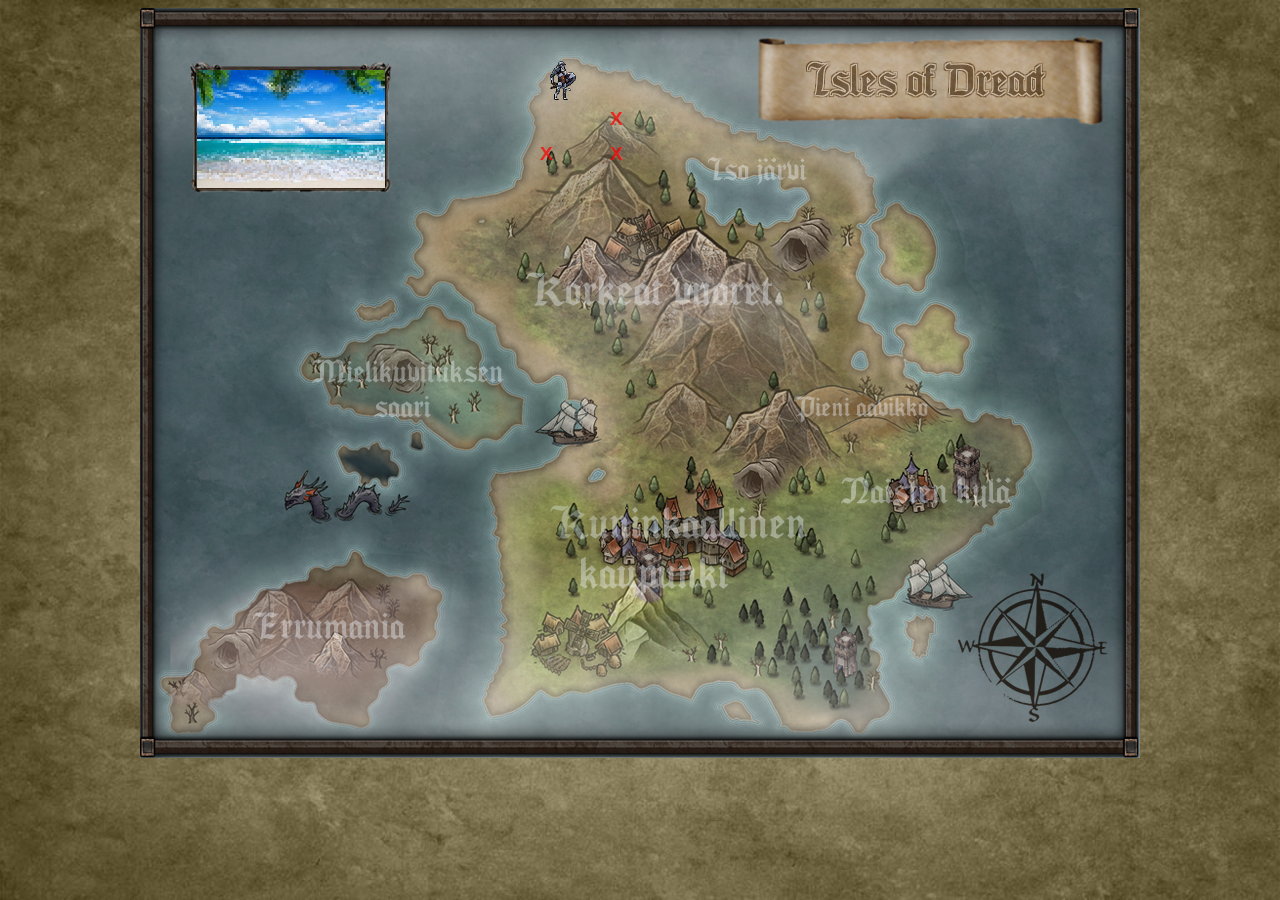
==== rpg/game/map.html @ ad8605e1 "11 9 info fact enemies objectumok" ====
<!DOCTYPE html>
<html lang="en">
<head>
    <meta charset="UTF-8">
    <meta http-equiv="X-UA-Compatible" content="IE=edge">
    <meta name="viewport" content="width=device-width, initial-scale=1.0">
    <title>Document</title>
    
    
    <link rel="stylesheet" href="points.css">
    <link rel="stylesheet" href="map.css">

    <link rel="icon" href="logo.png">
</head>
<body>
    <div id="battlefield">
        <img id="bg" src="">
        <button onclick="BattleStart()" id="fightButton">FIGHT</button>
        <h2 id="Cname"></h2>
        <h2 id="CHP"></h2>
        <img id="protog" src="knight/Knight_1/Protect.png">
        <img id="enemy" src="">
        <h2 id="enemyHP"></h2>

        <button id="skill1" onclick="skill1()" ></button>
        <button id="skill2" onclick="skill2()" ></button>
        <button id="skill3" onclick="skill3()" ></button>
        
        <div><img id="skill3CD" src="skill3CD.png"></div>
        <h2 id="energy"></h2>
        <div id="dialougeBox"><h2 id="story"></h2></div>
        <img id="fight" src="fight.png">
    </div>

    
    
    <div id="container" style="width: 1000px;">
        <div class="choice" id="dialougeBox2"></div>
        <h2 id="story2"></h2>
        <div id="tileText"> Magic Forest by the mountain</div>
        <img id="splash" src="backgrounds/1.png">
        <div class="choice" id="yes" onclick="FightTrigger(true)">>>YES<<</div>
        <div class="choice" id="no" onclick="FightTrigger(false)">>>NO<<</div>
        <img id="map" src="map.png" width="1000px">
        
        <div class="point" id="a0" onclick="MainE(0)" onmouseover="tileText(0)" onmouseleave="NotileText()"></div>
        <div class="point" id="a1" onclick="MainE(1)" onmouseover="tileText(1)" onmouseleave="NotileText()"></div>
        <div class="point" id="a2" onclick="MainE(2)" onmouseover="tileText(2)" onmouseleave="NotileText()"></div>
        <div class="point" id="a3" onclick="MainE(3)" onmouseover="tileText(3)" onmouseleave="NotileText()"></div>
        <div class="point" id="a4" onclick="MainE(4)" onmouseover="tileText(4)" onmouseleave="NotileText()"></div>
        <div class="point" id="a5" onclick="MainE(5)" onmouseover="tileText(5)" onmouseleave="NotileText()"></div> 
        <div class="point" id="a6" onclick="MainE(6)" onmouseover="tileText(6)" onmouseleave="NotileText()"></div> 
        <div class="point" id="a7" onclick="MainE(7)" onmouseover="tileText(7)" onmouseleave="NotileText()"></div> 
        <div class="point" id="a8" onclick="MainE(8)" onmouseover="tileText(8)" onmouseleave="NotileText()"></div> 
        <div class="point" id="a9" onclick="MainE(9)" onmouseover="tileText(9)" onmouseleave="NotileText()"></div> 
        <div class="point" id="a10" onclick="MainE(10)" onmouseover="tileText(10)" onmouseleave="NotileText()"></div> 
        <div class="point" id="a11" onclick="MainE(11)" onmouseover="tileText(11)" onmouseleave="NotileText()"></div> 
        <div class="point" id="a12" onclick="MainE(12)" onmouseover="tileText(12)" onmouseleave="NotileText()"></div> 
        <div class="point" id="a13" onclick="MainE(13)" onmouseover="tileText(13)" onmouseleave="NotileText()"></div> 
        <div class="point" id="a14" onclick="MainE(14)" onmouseover="tileText(14)" onmouseleave="NotileText()"></div> 
        <div class="point" id="a15" onclick="MainE(15)" onmouseover="tileText(15)" onmouseleave="NotileText()"></div> 
        <div class="point" id="a16" onclick="MainE(16)" onmouseover="tileText(16)" onmouseleave="NotileText()"></div> 
        <div class="point" id="a17" onclick="MainE(17)" onmouseover="tileText(17)" onmouseleave="NotileText()"></div> 
        <div class="point" id="a18" onclick="MainE(18)" onmouseover="tileText(18)" onmouseleave="NotileText()"></div> 
        <div class="point" id="a19" onclick="MainE(19)" onmouseover="tileText(19)" onmouseleave="NotileText()"div> 
        <div class="point" id="a20" onclick="MainE(20)" onmouseover="tileText(20)" onmouseleave="NotileText()"div> 
        <div class="point" id="a21" onclick="MainE(21)" onmouseover="tileText(21)" onmouseleave="NotileText()"div> 
        <div class="point" id="a22" onclick="MainE(22)" onmouseover="tileText(22)" onmouseleave="NotileText()"div> 
        <div class="point" id="a23" onclick="MainE(23)" onmouseover="tileText(23)" onmouseleave="NotileText()"div> 
        <div class="point" id="a24" onclick="MainE(24)" onmouseover="tileText(24)" onmouseleave="NotileText()"div> 
        <div class="point" id="a25" onclick="MainE(25)" onmouseover="tileText(25)" onmouseleave="NotileText()"div> 
        <div class="point" id="a26" onclick="MainE(26)" onmouseover="tileText(26)" onmouseleave="NotileText()"div> 
        <div class="point" id="a27" onclick="MainE(27)" onmouseover="tileText(27)" onmouseleave="NotileText()"div> 
        <div class="point" id="a28" onclick="MainE(28)" onmouseover="tileText(28)" onmouseleave="NotileText()"div> 
        <div class="point" id="a29" onclick="MainE(29)" onmouseover="tileText(29)" onmouseleave="NotileText()"div> 
        <div class="point" id="a30" onclick="MainE(30)" onmouseover="tileText(30)" onmouseleave="NotileText()"div> 
        <div class="point" id="a32" onclick="MainE(32)" onmouseover="tileText(31)" onmouseleave="NotileText()"div> 
        <div class="point" id="a31" onclick="MainE(31)" onmouseover="tileText(32)" onmouseleave="NotileText()"div> 
        <div class="point" id="a33" onclick="MainE(33)" onmouseover="tileText(33)" onmouseleave="NotileText()"div> 
        <div class="point" id="a34" onclick="MainE(34)" onmouseover="tileText(34)" onmouseleave="NotileText()"div> 
        <div class="point" id="a35" onclick="MainE(35)" onmouseover="tileText(35)" onmouseleave="NotileText()"div> 
        <div class="point" id="a36" onclick="MainE(36)" onmouseover="tileText(36)" onmouseleave="NotileText()"div> 
        <div class="point" id="a37" onclick="MainE(37)" onmouseover="tileText(37)" onmouseleave="NotileText()"div> 
        <div class="point" id="a38" onclick="MainE(38)" onmouseover="tileText(38)" onmouseleave="NotileText()"div> 
        <div class="point" id="a39" onclick="MainE(39)" onmouseover="tileText(39)" onmouseleave="NotileText()"div>
        <div class="point" id="a40" onclick="MainE(40)" onmouseover="tileText(40)" onmouseleave="NotileText()"div>
        <div class="point" id="a41" onclick="MainE(41)" onmouseover="tileText(41)" onmouseleave="NotileText()"div>
        <div class="point" id="a42" onclick="MainE(42)" onmouseover="tileText(42)" onmouseleave="NotileText()"div>
        <div class="point" id="a43" onclick="MainE(43)" onmouseover="tileText(43)" onmouseleave="NotileText()"div>
        <div class="point" id="a44" onclick="MainE(44)" onmouseover="tileText(44)" onmouseleave="NotileText()"div>
        <div class="point" id="a45" onclick="MainE(45)" onmouseover="tileText(45)" onmouseleave="NotileText()"div>
        <div class="point" id="a46" onclick="MainE(46)" onmouseover="tileText(46)" onmouseleave="NotileText()"div>
        <div class="point" id="a47" onclick="MainE(47)" onmouseover="tileText(47)" onmouseleave="NotileText()"div>
        <div class="point" id="a48" onclick="MainE(48)" onmouseover="tileText(48)" onmouseleave="NotileText()"div>
        <div class="point" id="a49" onclick="MainE(49)" onmouseover="tileText(49)" onmouseleave="NotileText()"div>
        <div class="point" id="a50" onclick="MainE(50)" onmouseover="tileText(50)" onmouseleave="NotileText()"div>
        <div class="point" id="a51" onclick="MainE(51)" onmouseover="tileText(51)" onmouseleave="NotileText()"div>
        <div class="point" id="a52" onclick="MainE(52)" onmouseover="tileText(52)" onmouseleave="NotileText()"div>
        <div class="point" id="a53" onclick="MainE(53)" onmouseover="tileText(53)" onmouseleave="NotileText()"div>
        <div class="point" id="a54" onclick="MainE(54)" onmouseover="tileText(54)" onmouseleave="NotileText()"div>
        <div class="point" id="a55" onclick="MainE(55)" onmouseover="tileText(55)" onmouseleave="NotileText()"div>
        <div class="point" id="a56" onclick="MainE(56)" onmouseover="tileText(56)" onmouseleave="NotileText()"div>
        <div class="point" id="a57" onclick="MainE(57)" onmouseover="tileText(57)" onmouseleave="NotileText()"div>
        <div class="point" id="a58" onclick="MainE(58)" onmouseover="tileText(58)" onmouseleave="NotileText()"div>
    </div>

    <script src="map.js"></script>

</body>
</html>
---- rpg/game/points.css ----
#container {
    position: relative;
    display: inline-block;
    margin: auto;
}

.point {
    width: 1vw;
    height: 1vw;
    position: absolute;
    color: rgba(255, 0, 0, 0.724);
    font-family: Arial, Helvetica, sans-serif;
    align-content: center;
}
#a0 {left: 410px;top: 80px;}
#a1 {left: 470px;top: 100px;}
#a2 {left: 533px;top: 100px;}
#a3 {left: 400px;top: 135px;}
#a4 {left: 470px;top: 135px;}
#a5 {left: 533px;top: 135px;}
#a6 {left: 600px;top: 135px;}
#a7 {left: 310px;top: 180px;}
#a8 {left: 465px;top: 180px;}
#a9 {left: 550px;top: 180px;}
#a10 {left: 683px;top: 180px;}
#a11 {left: 380px;top: 243px;}
#a12 {left: 495px;top: 243px;}
#a13 {left: 645px;top: 243px;}
#a14 {left: 655px;top: 243px;}
#a15 {left: 760px;top: 243px;}
#a16 {left: 430px;top: 285px;}
#a17 {left: 590px;top: 260px;}
#a18 {left: 290px;top: 300px;}
#a19 {left: 700px;top: 320px;}
#a20 {left: 180px;top: 350px;}
#a21 {left: 260px;top: 370px;}
#a22 {left: 270px;top: 370px;}
#a23 {left: 465px;top: 350px;}
#a24 {left: 785px;top: 320px;}
#a25 {left: 750px;top: 360px;}
#a26 {left: 340px;top: 410px;}
#a27 {left: 560px;top: 320px;}
#a28 {left: 465px;top: 410px;}
#a29 {left: 585px;top: 410px;}
#a30 {left: 635px;top: 380px;}
#a31 {left: 680px;top: 410px;}
#a32 {left: 760px;top: 410px;}
#a33 {left: 860px;top: 425px;}
#a34 {left: 270px;top: 425px;}
#a35 {left: 220px;top: 450px;}
#a36 {left: 440px;top: 455px;}
#a37 {left: 600px;top: 480px;}
#a38 {left: 610px;top: 480px;}
#a39 {left: 740px;top: 490px;}
#a40 {left: 810px;top: 480px;}
#a41 {left: 360px;top: 470px;}
#a42 {left: 420px;top: 507px;}
#a43 {left: 500px;top: 500px;}
#a44 {left: 660px;top: 530px;}
#a45 {left: 800px;top: 530px;}
#a46 {left: 520px;top: 570px;}
#a47 {left: 760px;top: 570px;}
#a48 {left: 420px;top: 620px;}
#a49 {left: 700px;top: 600px;}
#a50 {left: 480px;top: 650px;}
#a51 {left: 620px;top: 650px;}
#a52 {left: 690px;top: 660px;}
#a53 {left: 780px;top: 620px;}
#a54 {left: 350px;top: 690px;}
#a55 {left: 590px;top: 695px;}
#a56 {left: 670px;top: 690px;}
#a57 {left: 620px;top: 580px;}
#a58 {left: 170px;top: 580px;}
---- rpg/game/map.css ----
@font-face {
    font-family: "pixelfont";
    src: url("webfontkit-20221109-043219/vt323-regular-webfont.woff2");
  }

body {
    font-size: larger;
    cursor: default;
    background: url("texture.png");
    background-size: 100%;
}

#bg {
    margin-top: 10vh;
    width: 70vw;
    height: 70vh;
    border: 3px solid black;
}

.MapSprite {
    height: 3vw;
    bottom: 0.1vw;
    margin: 0px;
    padding: 0px;
    position: absolute;
}

#splash {
    position: absolute;
    width: 188px;
    height: 118px;
    top: 62px;
    left: 57px;
}

#tileText {
    height: 1vw;
    width: 20vw;
    padding: 2px;
    background-color: antiquewhite;
    border: 3px solid black;
    font-family: 'pixelfont';
    text-align: center;
    position: absolute;
}

#dialougeBox2 {
    left: 80px;
    right: 5vw;
    top: 600px;
    height: 50px;
    width: 600px;
}
#story2 {
    font-family: 'pixelfont'; 
    position: absolute;
    white-space: pre-wrap;
    text-align: left;

    top: 590px;
    left: 100px;
}

#yes {
    left: 80px;
    width: 70px;
    height: 30px;
    top: 670px;
}
#yes:hover {
    transform: scale(1.1);
}

@keyframes blinking {
    0% {
        content: '>>YES<<';
    }
    50% {
        content: '>YES<';
    }
    100% {
        content: 'YES';
    }
}
#no {
    left: 170px;
    width: 70px;
    height: 30px;
    top: 670px; 
}
#no:hover {
    transform: scale(1.1);
}

.choice {
    position: absolute;
    text-align: center;
    background-color: rgba(240, 248, 255, 0.733);
    border: 3px solid black;
    font-family: 'pixelfont'; 
}

#protog {
    height: 40vh;
    position: absolute;
    bottom: 5vw;
}

#battlefield {
    position: relative;
    display: inline-block;
    margin: auto;
}

@keyframes transB {
    0% {
        height: 600px;
        filter: saturate(0);
        filter:brightness(0%);
        width: 0px;
        opacity: 0;
    }
    100% {
        height: 600px;
        filter: saturate(1);
        filter:brightness(100%);
        opacity: 1;
        width: 1000px;
    }
}

#enemy {
    height: 25vh;
    position: absolute;
    bottom: 6vh;
    left: 40vw;
}

#fight {
    position: absolute;
    top: 200px;
    left: 300px;
    width: 40vw;
}

@keyframes fightAnim {
    0% {
        margin-right: 300px;
        opacity: 0;
    }
    40% {
        margin-right: 100px;
        opacity: 0.6;
    }
    50% {
        opacity: 1;
    }
    60% {
        margin-right: 120px;
        opacity: 1;
    }
    100% {
        margin-right: 0px;
        opacity: 0;
    }
}

#enemyHP {
    position: absolute;
    top: 200px;
    left: 600px;
    font-family: 'pixelfont';
}

#skill1 {
    height: 7vh;
    width: 7vh;
    position: absolute;
    left: 2vw;
    bottom: 30vh;
    background: url("skill1false.png") no-repeat;
    background-size: 7vh 7vh;
    border: none;
}
#skill2 {
    height: 7vh;
    width: 7vh;
    position: absolute;
    left: 8vw;
    bottom: 30vh;
    background: url("skill2false.png") no-repeat;
    background-size: 7vh 7vh;
    border: none;
}

#skill3 {
    height: 11vh;
    width: 11vh;
    position: absolute;
    left: 4vw;
    bottom: 17vh;
    background: url("skill3false.png") no-repeat;
    background-size: 11vh 11vh;
    border: none;
}
#skill3CD {
    width: 11vh;
    position: absolute;
    left: 4vw;
    bottom: 17vh;
}

#energy {
    top: 250px;
    left: 100px;
    position: absolute;
    font-family: 'pixelfont';
}

#Cname {
    top: 200px;
    left: 100px;
    position: absolute;
    font-family: 'pixelfont';
}
#CHP {
    top: 250px;
    left: 100px;
    position: absolute;
    font-family: 'pixelfont';
}

#fightButton {
    top: 200px;
    left: 100px;
    position: absolute;
}

#dialougeBox {
    position: absolute;
    left: 5vw;
    right: 5vw;
    bottom: 5vh;
    height: 7vh;
    width: 60vw;
    text-align: center;
    background-color: rgba(240, 248, 255, 0.733);
    border: 3px solid black;
    font-family: 'pixelfont';
}
#story {
    text-align: left;
    white-space: pre-wrap;
}

@keyframes dialBox {
    0% {
        opacity: 1;
    }
    69% {
        opacity: 1;
    }
    70% {
        opacity: 0;
    }
    75% {
        opacity: 0;
    }
    80% {
        opacity: 1;
    }
    90% {
        opacity: 0;
    }
    100% {
        opacity: 1;
    }
}

@keyframes fadeIn {
    0% {
        opacity: 0;
    }
    100% {
        opacity: 1;
    }
}

@keyframes Run {
    0% {
        left: 0vw;
        content: url("knight/Knight_1/Protect.png");
    }
    12% {
        left: 1vw;
        content: url("knight/Knight_1/Run1.png");
    }
    25% {
        left: 2vw;
        content: url("knight/Knight_1/Run2.png");
    }
    37% {
        left: 3vw;
        content: url("knight/Knight_1/Run3.png");
    }
    50% {
        left: 4vw;
        content: url("knight/Knight_1/Run4.png");
    }
    62% {
        left: 5vw;
        content: url("knight/Knight_1/Run5.png");
    }
    75% {
        left: 6vw;
        content: url("knight/Knight_1/Run6.png");
    }
    87% {
        left: 7vw;
        content: url("knight/Knight_1/Run7.png");
    }
    100% {
        left: 8vw;
        content: url("knight/Knight_1/Protect.png");
    }
}

@keyframes Attack {
    0% {
        left: 8vw;
        content: url("knight/Knight_1/Attack1.png");
    }
    12% {
        left: 9vw;
        content: url("knight/Knight_1/Attack2.png");
    }
    25% {
        left: 10vw;
        content: url("knight/Knight_1/Attack3.png");
    }
    37% {
        left: 11vw;
        content: url("knight/Knight_1/Attack4.png");
    }
    50% {
        left: 16vw;
        content: url("knight/Knight_1/Attack5.png");
    }
    62% {
        left: 10vw;
        content: url("knight/Knight_1/Attack3.png");
    }
    75% {
        left: 9vw;
        content: url("knight/Knight_1/Attack2.png");
    }
    87% {
        left: 8vw;
        content: url("knight/Knight_1/Attack1.png");
    }
    100% {
        left: 8vw;
        content: url("knight/Knight_1/Protect.png");
    }
}

@keyframes EnemyAttack {
    20% {
        left: 40vw;
    }
    40% {
        left: 38vw;
    }
    60% {
        left: 36vw;
    }
    80% {
        left: 38vw;
    }
    100% {
        left: 40vw;
    }
}

@keyframes Defend {
    20% {
        left: 8vw;
        content: url("knight/Knight_1/Def1.png");
    }
    40% {
        left: 6vw;
        content: url("knight/Knight_1/Def2.png");
    }
    60% {
        left: 4vw;
        content: url("knight/Knight_1/Def2.png");
    }
    80% {
        left: 6vw;
        content: url("knight/Knight_1/Def1.png");
    }
    100% {
        left: 8vw;
        content: url("knight/Knight_1/Protect.png");
    }
}

@keyframes Attack2 {
    20% {
        left: 8vw;
        content: url("knight/Knight_1/Attack21.png");
    }
    40% {
        left: 12vw;
        content: url("knight/Knight_1/Attack22.png");
    }
    60% {
        left: 20vw;
        content: url("knight/Knight_1/Attack23.png");
    }
    80% {
        left: 12vw;
        content: url("knight/Knight_1/Attack24.png");
    }
    100% {
        left: 8vw;
        content: url("knight/Knight_1/Protect.png");
    }
}
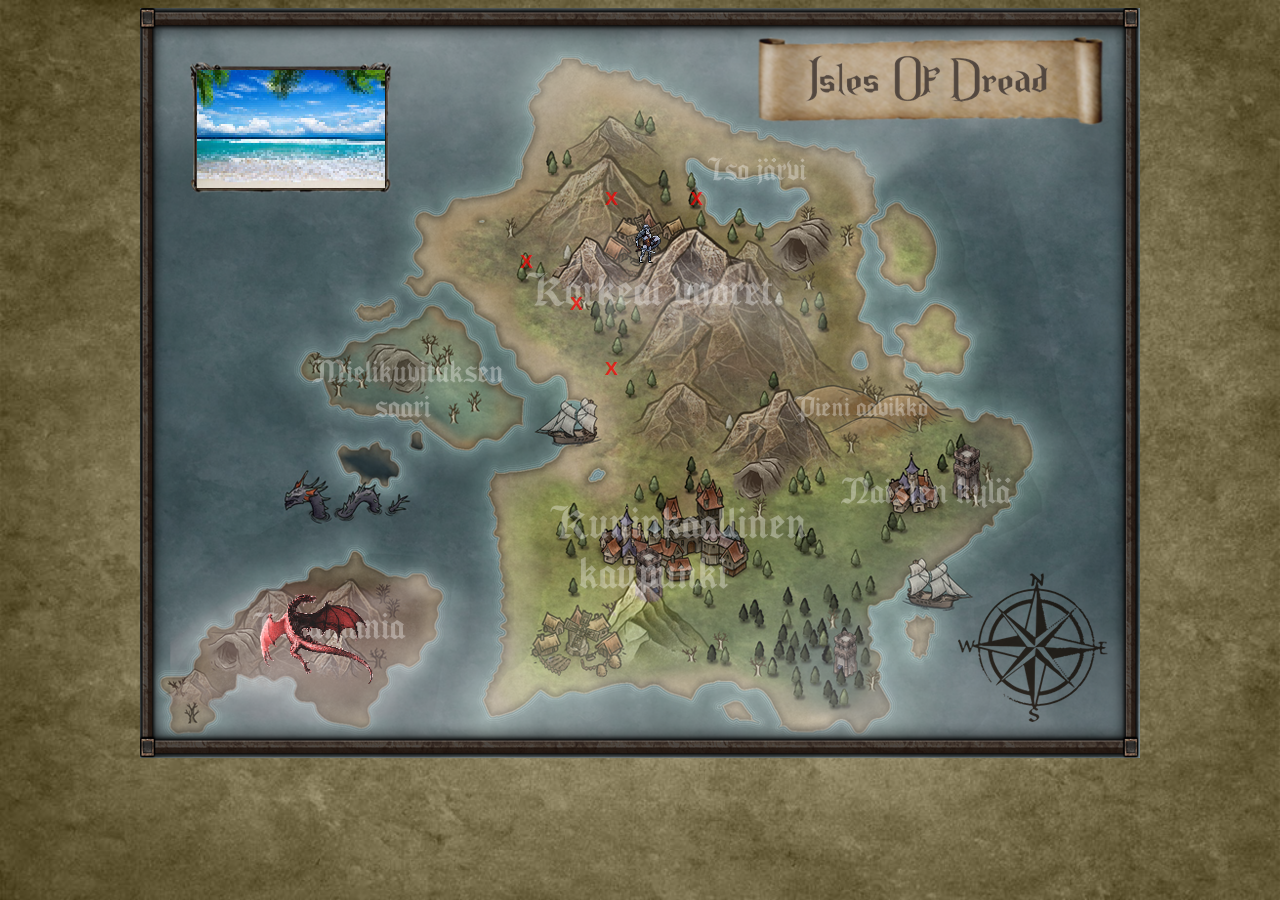
==== commit 104c3a7a: "11 14  info" ====
--- a/rpg/game/map.html
+++ b/rpg/game/map.html
@@ -20,6 +20,7 @@
         <h2 id="CHP"></h2>
         <img id="protog" src="knight/Knight_1/Protect.png">
         <img id="enemy" src="">
+        <button onclick="information()" id="infoButton" ></button>
         <h2 id="enemyHP"></h2>
 
         <button id="skill1" onclick="skill1()" ></button>
@@ -30,6 +31,8 @@
         <h2 id="energy"></h2>
         <div id="dialougeBox"><h2 id="story"></h2></div>
         <img id="fight" src="fight.png">
+        <img id="cinematic" src="">
+        <div id="infoTab" onclick="document.getElementById('infoTab').style.display = 'none'; document.getElementById('cinematic').style.display = 'none' "><p id="infoText"></p></div>
     </div>
 
     
@@ -37,7 +40,7 @@
     <div id="container" style="width: 1000px;">
         <div class="choice" id="dialougeBox2"></div>
         <h2 id="story2"></h2>
-        <div id="tileText"> Magic Forest by the mountain</div>
+        <div id="tileText"></div>
         <img id="splash" src="backgrounds/1.png">
         <div class="choice" id="yes" onclick="FightTrigger(true)">>>YES<<</div>
         <div class="choice" id="no" onclick="FightTrigger(false)">>>NO<<</div>
@@ -62,46 +65,46 @@
         <div class="point" id="a16" onclick="MainE(16)" onmouseover="tileText(16)" onmouseleave="NotileText()"></div> 
         <div class="point" id="a17" onclick="MainE(17)" onmouseover="tileText(17)" onmouseleave="NotileText()"></div> 
         <div class="point" id="a18" onclick="MainE(18)" onmouseover="tileText(18)" onmouseleave="NotileText()"></div> 
-        <div class="point" id="a19" onclick="MainE(19)" onmouseover="tileText(19)" onmouseleave="NotileText()"div> 
-        <div class="point" id="a20" onclick="MainE(20)" onmouseover="tileText(20)" onmouseleave="NotileText()"div> 
-        <div class="point" id="a21" onclick="MainE(21)" onmouseover="tileText(21)" onmouseleave="NotileText()"div> 
-        <div class="point" id="a22" onclick="MainE(22)" onmouseover="tileText(22)" onmouseleave="NotileText()"div> 
-        <div class="point" id="a23" onclick="MainE(23)" onmouseover="tileText(23)" onmouseleave="NotileText()"div> 
-        <div class="point" id="a24" onclick="MainE(24)" onmouseover="tileText(24)" onmouseleave="NotileText()"div> 
-        <div class="point" id="a25" onclick="MainE(25)" onmouseover="tileText(25)" onmouseleave="NotileText()"div> 
-        <div class="point" id="a26" onclick="MainE(26)" onmouseover="tileText(26)" onmouseleave="NotileText()"div> 
-        <div class="point" id="a27" onclick="MainE(27)" onmouseover="tileText(27)" onmouseleave="NotileText()"div> 
-        <div class="point" id="a28" onclick="MainE(28)" onmouseover="tileText(28)" onmouseleave="NotileText()"div> 
-        <div class="point" id="a29" onclick="MainE(29)" onmouseover="tileText(29)" onmouseleave="NotileText()"div> 
-        <div class="point" id="a30" onclick="MainE(30)" onmouseover="tileText(30)" onmouseleave="NotileText()"div> 
-        <div class="point" id="a32" onclick="MainE(32)" onmouseover="tileText(31)" onmouseleave="NotileText()"div> 
-        <div class="point" id="a31" onclick="MainE(31)" onmouseover="tileText(32)" onmouseleave="NotileText()"div> 
-        <div class="point" id="a33" onclick="MainE(33)" onmouseover="tileText(33)" onmouseleave="NotileText()"div> 
-        <div class="point" id="a34" onclick="MainE(34)" onmouseover="tileText(34)" onmouseleave="NotileText()"div> 
-        <div class="point" id="a35" onclick="MainE(35)" onmouseover="tileText(35)" onmouseleave="NotileText()"div> 
-        <div class="point" id="a36" onclick="MainE(36)" onmouseover="tileText(36)" onmouseleave="NotileText()"div> 
-        <div class="point" id="a37" onclick="MainE(37)" onmouseover="tileText(37)" onmouseleave="NotileText()"div> 
-        <div class="point" id="a38" onclick="MainE(38)" onmouseover="tileText(38)" onmouseleave="NotileText()"div> 
-        <div class="point" id="a39" onclick="MainE(39)" onmouseover="tileText(39)" onmouseleave="NotileText()"div>
-        <div class="point" id="a40" onclick="MainE(40)" onmouseover="tileText(40)" onmouseleave="NotileText()"div>
-        <div class="point" id="a41" onclick="MainE(41)" onmouseover="tileText(41)" onmouseleave="NotileText()"div>
-        <div class="point" id="a42" onclick="MainE(42)" onmouseover="tileText(42)" onmouseleave="NotileText()"div>
-        <div class="point" id="a43" onclick="MainE(43)" onmouseover="tileText(43)" onmouseleave="NotileText()"div>
-        <div class="point" id="a44" onclick="MainE(44)" onmouseover="tileText(44)" onmouseleave="NotileText()"div>
-        <div class="point" id="a45" onclick="MainE(45)" onmouseover="tileText(45)" onmouseleave="NotileText()"div>
-        <div class="point" id="a46" onclick="MainE(46)" onmouseover="tileText(46)" onmouseleave="NotileText()"div>
-        <div class="point" id="a47" onclick="MainE(47)" onmouseover="tileText(47)" onmouseleave="NotileText()"div>
-        <div class="point" id="a48" onclick="MainE(48)" onmouseover="tileText(48)" onmouseleave="NotileText()"div>
-        <div class="point" id="a49" onclick="MainE(49)" onmouseover="tileText(49)" onmouseleave="NotileText()"div>
-        <div class="point" id="a50" onclick="MainE(50)" onmouseover="tileText(50)" onmouseleave="NotileText()"div>
-        <div class="point" id="a51" onclick="MainE(51)" onmouseover="tileText(51)" onmouseleave="NotileText()"div>
-        <div class="point" id="a52" onclick="MainE(52)" onmouseover="tileText(52)" onmouseleave="NotileText()"div>
-        <div class="point" id="a53" onclick="MainE(53)" onmouseover="tileText(53)" onmouseleave="NotileText()"div>
-        <div class="point" id="a54" onclick="MainE(54)" onmouseover="tileText(54)" onmouseleave="NotileText()"div>
-        <div class="point" id="a55" onclick="MainE(55)" onmouseover="tileText(55)" onmouseleave="NotileText()"div>
-        <div class="point" id="a56" onclick="MainE(56)" onmouseover="tileText(56)" onmouseleave="NotileText()"div>
-        <div class="point" id="a57" onclick="MainE(57)" onmouseover="tileText(57)" onmouseleave="NotileText()"div>
-        <div class="point" id="a58" onclick="MainE(58)" onmouseover="tileText(58)" onmouseleave="NotileText()"div>
+        <div class="point" id="a19" onclick="MainE(19)" onmouseover="tileText(19)" onmouseleave="NotileText()"></div> 
+        <div class="point" id="a20" onclick="MainE(20)" onmouseover="tileText(20)" onmouseleave="NotileText()"></div> 
+        <div class="point" id="a21" onclick="MainE(21)" onmouseover="tileText(21)" onmouseleave="NotileText()"></div> 
+        <div class="point" id="a22" onclick="MainE(22)" onmouseover="tileText(22)" onmouseleave="NotileText()"></div> 
+        <div class="point" id="a23" onclick="MainE(23)" onmouseover="tileText(23)" onmouseleave="NotileText()"></div> 
+        <div class="point" id="a24" onclick="MainE(24)" onmouseover="tileText(24)" onmouseleave="NotileText()"></div> 
+        <div class="point" id="a25" onclick="MainE(25)" onmouseover="tileText(25)" onmouseleave="NotileText()"></div> 
+        <div class="point" id="a26" onclick="MainE(26)" onmouseover="tileText(26)" onmouseleave="NotileText()"></div> 
+        <div class="point" id="a27" onclick="MainE(27)" onmouseover="tileText(27)" onmouseleave="NotileText()"></div> 
+        <div class="point" id="a28" onclick="MainE(28)" onmouseover="tileText(28)" onmouseleave="NotileText()"></div> 
+        <div class="point" id="a29" onclick="MainE(29)" onmouseover="tileText(29)" onmouseleave="NotileText()"></div> 
+        <div class="point" id="a30" onclick="MainE(30)" onmouseover="tileText(30)" onmouseleave="NotileText()"></div> 
+        <div class="point" id="a32" onclick="MainE(32)" onmouseover="tileText(31)" onmouseleave="NotileText()"></div> 
+        <div class="point" id="a31" onclick="MainE(31)" onmouseover="tileText(32)" onmouseleave="NotileText()"></div> 
+        <div class="point" id="a33" onclick="MainE(33)" onmouseover="tileText(33)" onmouseleave="NotileText()"></div> 
+        <div class="point" id="a34" onclick="MainE(34)" onmouseover="tileText(34)" onmouseleave="NotileText()"></div> 
+        <div class="point" id="a35" onclick="MainE(35)" onmouseover="tileText(35)" onmouseleave="NotileText()"></div> 
+        <div class="point" id="a36" onclick="MainE(36)" onmouseover="tileText(36)" onmouseleave="NotileText()"></div> 
+        <div class="point" id="a37" onclick="MainE(37)" onmouseover="tileText(37)" onmouseleave="NotileText()"></div> 
+        <div class="point" id="a38" onclick="MainE(38)" onmouseover="tileText(38)" onmouseleave="NotileText()"></div> 
+        <div class="point" id="a39" onclick="MainE(39)" onmouseover="tileText(39)" onmouseleave="NotileText()"></div>
+        <div class="point" id="a40" onclick="MainE(40)" onmouseover="tileText(40)" onmouseleave="NotileText()"></div>
+        <div class="point" id="a41" onclick="MainE(41)" onmouseover="tileText(41)" onmouseleave="NotileText()"></div>
+        <div class="point" id="a42" onclick="MainE(42)" onmouseover="tileText(42)" onmouseleave="NotileText()"></div>
+        <div class="point" id="a43" onclick="MainE(43)" onmouseover="tileText(43)" onmouseleave="NotileText()"></div>
+        <div class="point" id="a44" onclick="MainE(44)" onmouseover="tileText(44)" onmouseleave="NotileText()"></div>
+        <div class="point" id="a45" onclick="MainE(45)" onmouseover="tileText(45)" onmouseleave="NotileText()"></div>
+        <div class="point" id="a46" onclick="MainE(46)" onmouseover="tileText(46)" onmouseleave="NotileText()"></div>
+        <div class="point" id="a47" onclick="MainE(47)" onmouseover="tileText(47)" onmouseleave="NotileText()"></div>
+        <div class="point" id="a48" onclick="MainE(48)" onmouseover="tileText(48)" onmouseleave="NotileText()"></div>
+        <div class="point" id="a49" onclick="MainE(49)" onmouseover="tileText(49)" onmouseleave="NotileText()"></div>
+        <div class="point" id="a50" onclick="MainE(50)" onmouseover="tileText(50)" onmouseleave="NotileText()"></div>
+        <div class="point" id="a51" onclick="MainE(51)" onmouseover="tileText(51)" onmouseleave="NotileText()"></div>
+        <div class="point" id="a52" onclick="MainE(52)" onmouseover="tileText(52)" onmouseleave="NotileText()"></div>
+        <div class="point" id="a53" onclick="MainE(53)" onmouseover="tileText(53)" onmouseleave="NotileText()"></div>
+        <div class="point" id="a54" onclick="MainE(54)" onmouseover="tileText(54)" onmouseleave="NotileText()"></div>
+        <div class="point" id="a55" onclick="MainE(55)" onmouseover="tileText(55)" onmouseleave="NotileText()"></div>
+        <div class="point" id="a56" onclick="MainE(56)" onmouseover="tileText(56)" onmouseleave="NotileText()"></div>
+        <div class="point" id="a57" onclick="MainE(57)" onmouseover="tileText(57)" onmouseleave="NotileText()"></div>
+        <div class="point" id="a58" onclick="MainE(58)" onmouseover="tileText(58)" onmouseleave="NotileText()"><img id="dragonMapSprite" src="enemy/dragon.png"></div>
     </div>
 
     <script src="map.js"></script>
--- a/rpg/game/points.css
+++ b/rpg/game/points.css
@@ -70,5 +70,5 @@
 #a55 {left: 590px;top: 695px;}
 #a56 {left: 670px;top: 690px;}
 #a57 {left: 620px;top: 580px;}
-#a58 {left: 170px;top: 580px;}
+#a58 {left: 120px;top: 580px;}
 
--- a/rpg/game/map.css
+++ b/rpg/game/map.css
@@ -1,7 +1,12 @@
 @font-face {
     font-family: "pixelfont";
     src: url("webfontkit-20221109-043219/vt323-regular-webfont.woff2");
-  }
+}
+
+@font-face {
+    font-family: "descFont";
+    src: url("descFont/breathefireiii-pklob-webfont.woff2");
+}
 
 body {
     font-size: larger;
@@ -11,10 +16,20 @@
 }
 
 #bg {
+    bottom: 0;
+    left: 0;
     margin-top: 10vh;
     width: 70vw;
     height: 70vh;
     border: 3px solid black;
+}
+
+#cinematic {
+    position: absolute;
+    bottom: 0.6vw;
+    left: 0.2vw;
+    width: 70vw;
+    height: 70vh;
 }
 
 .MapSprite {
@@ -25,6 +40,11 @@
     position: absolute;
 }
 
+#dragonMapSprite {
+    height: 7vw;
+    position: absolute;
+}
+
 #splash {
     position: absolute;
     width: 188px;
@@ -37,7 +57,7 @@
     height: 1vw;
     width: 20vw;
     padding: 2px;
-    background-color: antiquewhite;
+    background-color: rgba(250, 235, 215, 0.836);
     border: 3px solid black;
     font-family: 'pixelfont';
     text-align: center;
@@ -45,11 +65,11 @@
 }
 
 #dialougeBox2 {
-    left: 80px;
+    left: 270px;
     right: 5vw;
     top: 600px;
     height: 50px;
-    width: 600px;
+    width: 520px;
 }
 #story2 {
     font-family: 'pixelfont'; 
@@ -58,11 +78,11 @@
     text-align: left;
 
     top: 590px;
-    left: 100px;
+    left: 300px;
 }
 
 #yes {
-    left: 80px;
+    left: 270px;
     width: 70px;
     height: 30px;
     top: 670px;
@@ -83,7 +103,7 @@
     }
 }
 #no {
-    left: 170px;
+    left: 360px;
     width: 70px;
     height: 30px;
     top: 670px; 
@@ -95,7 +115,7 @@
 .choice {
     position: absolute;
     text-align: center;
-    background-color: rgba(240, 248, 255, 0.733);
+    background-color: rgba(250, 235, 215, 0.836);
     border: 3px solid black;
     font-family: 'pixelfont'; 
 }
@@ -130,10 +150,55 @@
 }
 
 #enemy {
-    height: 25vh;
+    height: 40vh;
     position: absolute;
     bottom: 6vh;
-    left: 40vw;
+    left: 45vw;
+}
+#infoButton {
+    height: 4vh;
+    width: 4vh;
+    position: absolute;
+    left: 60vw;
+    bottom: 40vh;
+    background: url("info.png") no-repeat;
+    background-size: 4vh 4vh;
+    border: none;
+}
+#infoTab {
+    left: 5vw;
+    top: 12vw;
+    background: url("information.png") no-repeat;
+    background-size: 40vw 25vw;
+    position: absolute;
+
+}
+
+#infoText {
+    font-family: "descFont";
+    text-align: justify;
+    font-size: 3vmin;
+    color: rgb(218, 216, 216);
+    margin: 2vw;
+    margin-top: 3vw;
+    line-height: 2vw;
+
+    -webkit-text-stroke: 1px black;
+}
+
+@keyframes infoFadeIn {
+    0% {
+        height: 2vw;
+        width: 0vw;
+    }
+    50% {
+        height: 2vw;
+        width: 40vw;
+    }
+    100% {
+        height: 25vw;
+        width: 40vw;
+    }
 }
 
 #fight {
@@ -279,9 +344,11 @@
 
 @keyframes fadeIn {
     0% {
-        opacity: 0;
-    }
-    100% {
+        display: block;
+        opacity: 0;
+    }
+    100% {
+        display: block;
         opacity: 1;
     }
 }
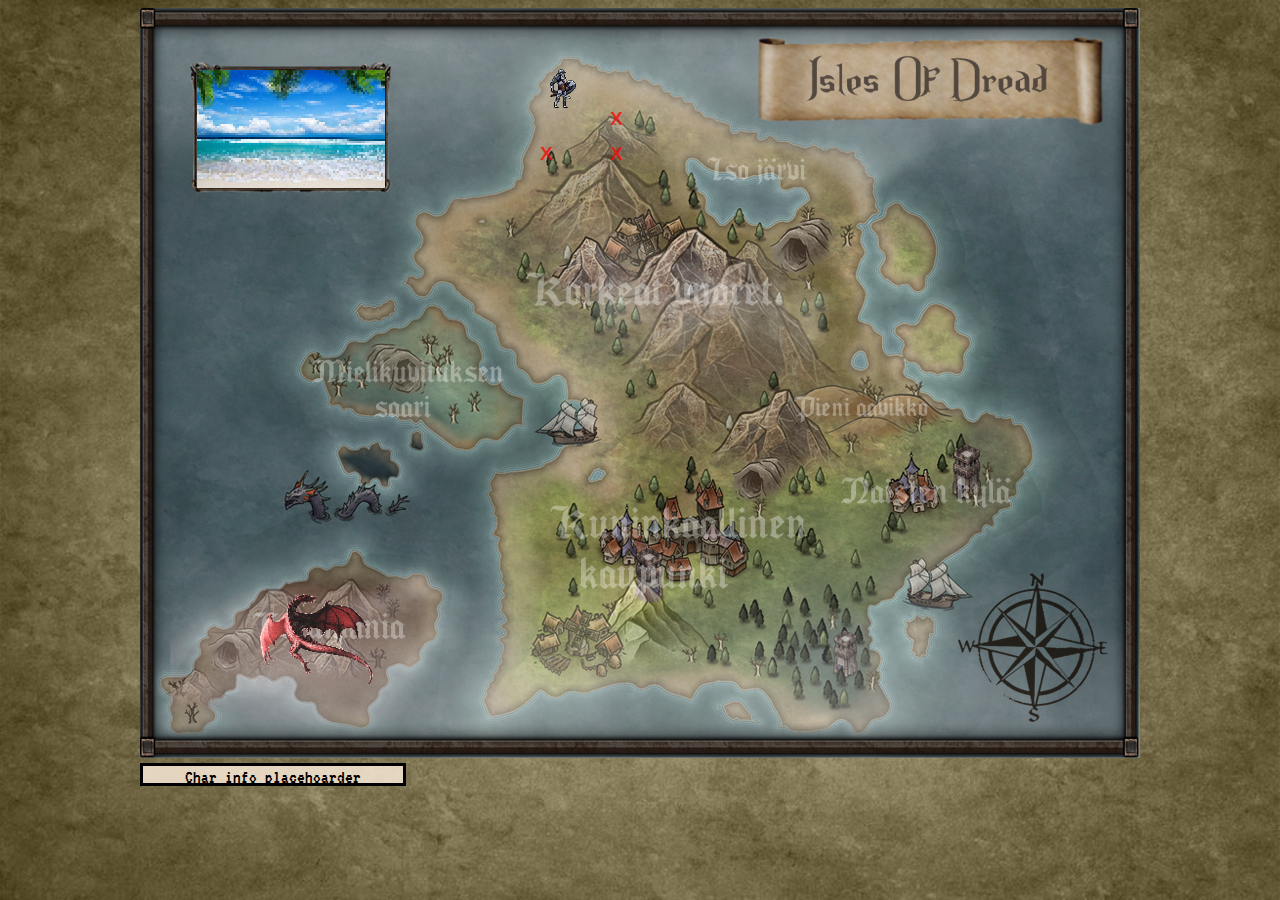
==== commit 5efdff23: "11 16 angol" ====
--- a/rpg/game/map.html
+++ b/rpg/game/map.html
@@ -4,7 +4,7 @@
     <meta charset="UTF-8">
     <meta http-equiv="X-UA-Compatible" content="IE=edge">
     <meta name="viewport" content="width=device-width, initial-scale=1.0">
-    <title>Document</title>
+    <title>Isles Of Dread: Fighting the monster called destiny</title>
     
     
     <link rel="stylesheet" href="points.css">
@@ -40,7 +40,6 @@
     <div id="container" style="width: 1000px;">
         <div class="choice" id="dialougeBox2"></div>
         <h2 id="story2"></h2>
-        <div id="tileText"></div>
         <img id="splash" src="backgrounds/1.png">
         <div class="choice" id="yes" onclick="FightTrigger(true)">>>YES<<</div>
         <div class="choice" id="no" onclick="FightTrigger(false)">>>NO<<</div>
@@ -105,6 +104,11 @@
         <div class="point" id="a56" onclick="MainE(56)" onmouseover="tileText(56)" onmouseleave="NotileText()"></div>
         <div class="point" id="a57" onclick="MainE(57)" onmouseover="tileText(57)" onmouseleave="NotileText()"></div>
         <div class="point" id="a58" onclick="MainE(58)" onmouseover="tileText(58)" onmouseleave="NotileText()"><img id="dragonMapSprite" src="enemy/dragon.png"></div>
+
+        <div class="point" id="current" onclick="charInfo()"><img class="MapSprite" src="knight/Knight_1/Normal.png"></div>
+
+        <div id="tileText"></div>
+        <div id="charInfoText">Char info placehoarder</div>
     </div>
 
     <script src="map.js"></script>
--- a/rpg/game/points.css
+++ b/rpg/game/points.css
@@ -12,6 +12,8 @@
     font-family: Arial, Helvetica, sans-serif;
     align-content: center;
 }
+
+
 #a0 {left: 410px;top: 80px;}
 #a1 {left: 470px;top: 100px;}
 #a2 {left: 533px;top: 100px;}
--- a/rpg/game/map.css
+++ b/rpg/game/map.css
@@ -54,6 +54,16 @@
 }
 
 #tileText {
+    height: 1vw;
+    width: 20vw;
+    padding: 2px;
+    background-color: rgba(250, 235, 215, 0.836);
+    border: 3px solid black;
+    font-family: 'pixelfont';
+    text-align: center;
+    position: absolute;
+}
+#charInfoText {
     height: 1vw;
     width: 20vw;
     padding: 2px;
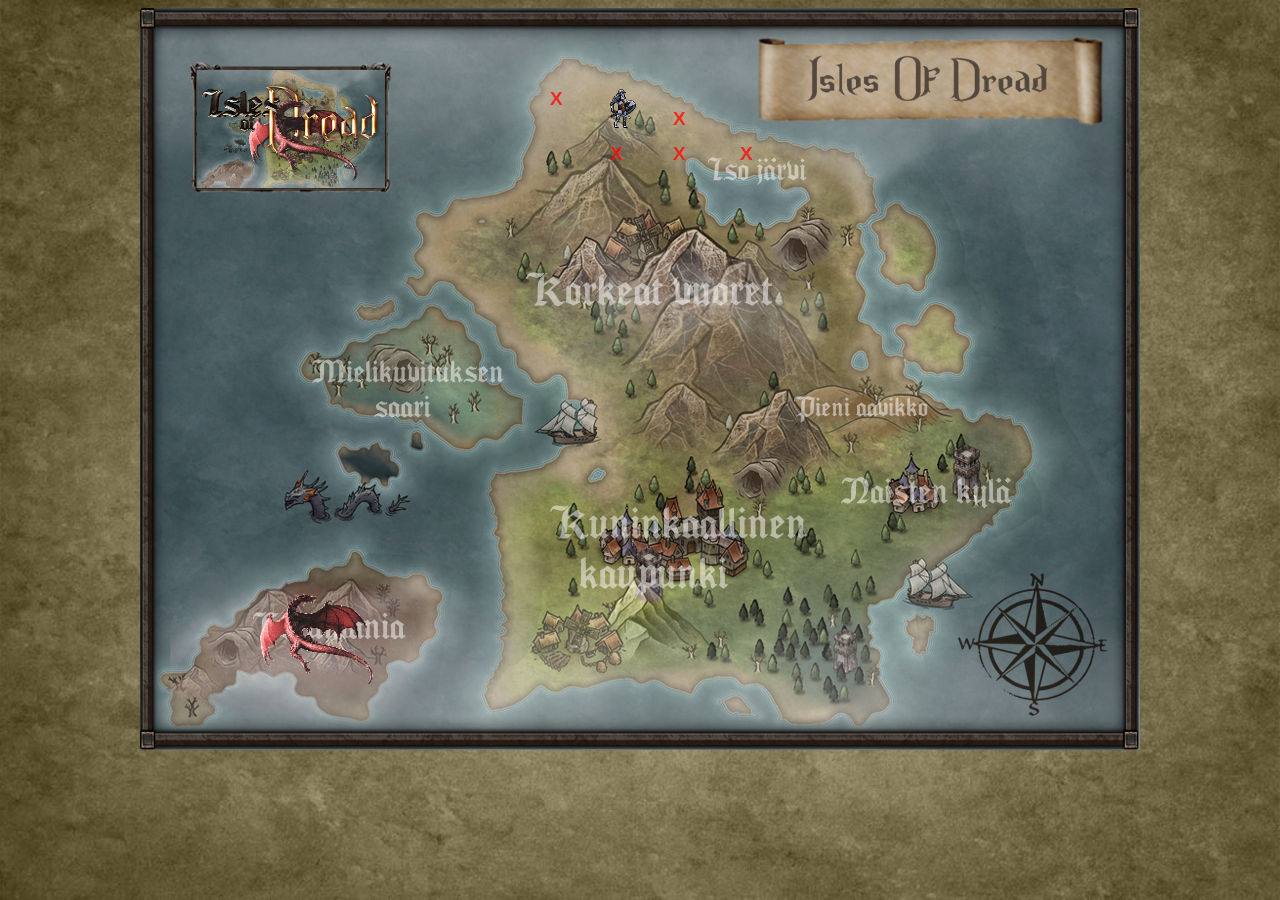
==== commit 1ce53040: "xd xampp jatek" ====
--- a/rpg/game/map.html
+++ b/rpg/game/map.html
@@ -40,7 +40,7 @@
     <div id="container" style="width: 1000px;">
         <div class="choice" id="dialougeBox2"></div>
         <h2 id="story2"></h2>
-        <img id="splash" src="backgrounds/1.png">
+        <img id="splash" src="backgrounds/emptySplash.png">
         <div class="choice" id="yes" onclick="FightTrigger(true)">>>YES<<</div>
         <div class="choice" id="no" onclick="FightTrigger(false)">>>NO<<</div>
         <img id="map" src="map.png" width="1000px">
@@ -105,10 +105,28 @@
         <div class="point" id="a57" onclick="MainE(57)" onmouseover="tileText(57)" onmouseleave="NotileText()"></div>
         <div class="point" id="a58" onclick="MainE(58)" onmouseover="tileText(58)" onmouseleave="NotileText()"><img id="dragonMapSprite" src="enemy/dragon.png"></div>
 
-        <div class="point" id="current" onclick="charInfo()"><img class="MapSprite" src="knight/Knight_1/Normal.png"></div>
+        <div class="point" id="current" onclick="charInfo()" onmouseover="charInfoTile()" onmouseleave="noCharInfo()"><img class="MapSprite" src="knight/Knight_1/Normal.png"></div>
 
         <div id="tileText"></div>
-        <div id="charInfoText">Char info placehoarder</div>
+        <div id="charInfoText"></div>
+
+        <img id="mapCinematic" src="backgrounds/infoOveray.png">
+        <div id="charInfo" onclick="document.getElementById('charInfo').style.display = 'none'; document.getElementById('mapCinematic').style.display = 'none' ">
+            <div class="tableInfo" id="tableCharName"></div>
+            <div class="tableInfo" id="tablePortrait"></div>
+            <div class="tableInfo" id="tableAtk"></div>
+            <div class="tableInfo" id="tableDef"></div>
+            <div class="tableInfo" id="tableHpBar"></div>
+            <div class="tableInfo" id="tableCritDmg"></div>
+            <div class="tableInfo" id="tableCritRate"></div>
+            <div class="tableInfo" id="tableSpeed"></div>
+            <div class="tableInfo" id="tableDodge"></div>
+            <div class="tableInfo" id="tableSkillName"></div>
+            <div class="tableInfo" id="tableSkillText"></div>
+            <div class="tableInfo" id="tableSkill1"></div>
+            <div class="tableInfo" id="tableSkill2"></div>
+            <div class="tableInfo" id="tableSkill3"></div>
+        </div>
     </div>
 
     <script src="map.js"></script>
--- a/rpg/game/map.css
+++ b/rpg/game/map.css
@@ -30,6 +30,16 @@
     left: 0.2vw;
     width: 70vw;
     height: 70vh;
+}
+
+#mapCinematic {
+    position: absolute;
+    top: 18px;
+    left: 13px;
+    width: 974px;
+    height: 706px;
+    animation: fadeIn 0.5s forwards;
+    animation-delay: block;
 }
 
 .MapSprite {
@@ -64,14 +74,86 @@
     position: absolute;
 }
 #charInfoText {
-    height: 1vw;
-    width: 20vw;
-    padding: 2px;
-    background-color: rgba(250, 235, 215, 0.836);
-    border: 3px solid black;
-    font-family: 'pixelfont';
-    text-align: center;
-    position: absolute;
+    position: absolute;
+    height: 70px;
+    width: 100px;
+    background-image: url("charInfoTile.png");
+    background-size: 100px 70px;
+}
+#charInfoTextHpAtk {
+    position: absolute;
+    left: 40px;
+    top: 11px;
+    line-height: 1.3;
+    font-family: "descFont";
+    color: black;
+}
+
+.tableInfo {
+    background-color: blueviolet;
+    position: absolute;
+}
+#tableCharName {
+    top: 70px;
+    left: 30px;
+}
+#tableAtk {
+    top: 150px;
+    left: 100px;
+}
+#tableDef {
+    top: 200px;
+    left: 100px;
+}
+#tableCritRate {
+    top: 370px;
+    left: 80px;
+}
+#tableCritDmg {
+    top: 330px;
+    left: 80px;
+}
+#tableDodge {
+    top: 330px;
+    left: 210px;
+}
+#tableSpeed {
+    top: 370px;
+    left: 210px;
+}
+
+
+
+#charInfo {
+    width: 400px;
+    height: 600px;
+    left: 100px;
+    top: 70px;
+    
+
+    position: absolute;
+    animation: mapInfoFadeIn 0.5s forwards;
+    animation-delay: block;
+}
+@keyframes mapInfoFadeIn {
+    0% {
+        height: 100px;
+        width: 0px;
+        background: url("infoFadeIn.png");
+        background-size: 0px 100px;
+    }
+    50% {
+        height: 100px;
+        width: 400px;
+        background: url("infoFadeIn.png");
+        background-size: 400px 100px;
+    }
+    100% {
+        height: 600px;
+        width: 400px;
+        background: url("card.png");
+        background-size: 400px 600px;
+    }
 }
 
 #dialougeBox2 {
@@ -181,7 +263,6 @@
     background: url("information.png") no-repeat;
     background-size: 40vw 25vw;
     position: absolute;
-
 }
 
 #infoText {
@@ -210,6 +291,7 @@
         width: 40vw;
     }
 }
+
 
 #fight {
     position: absolute;
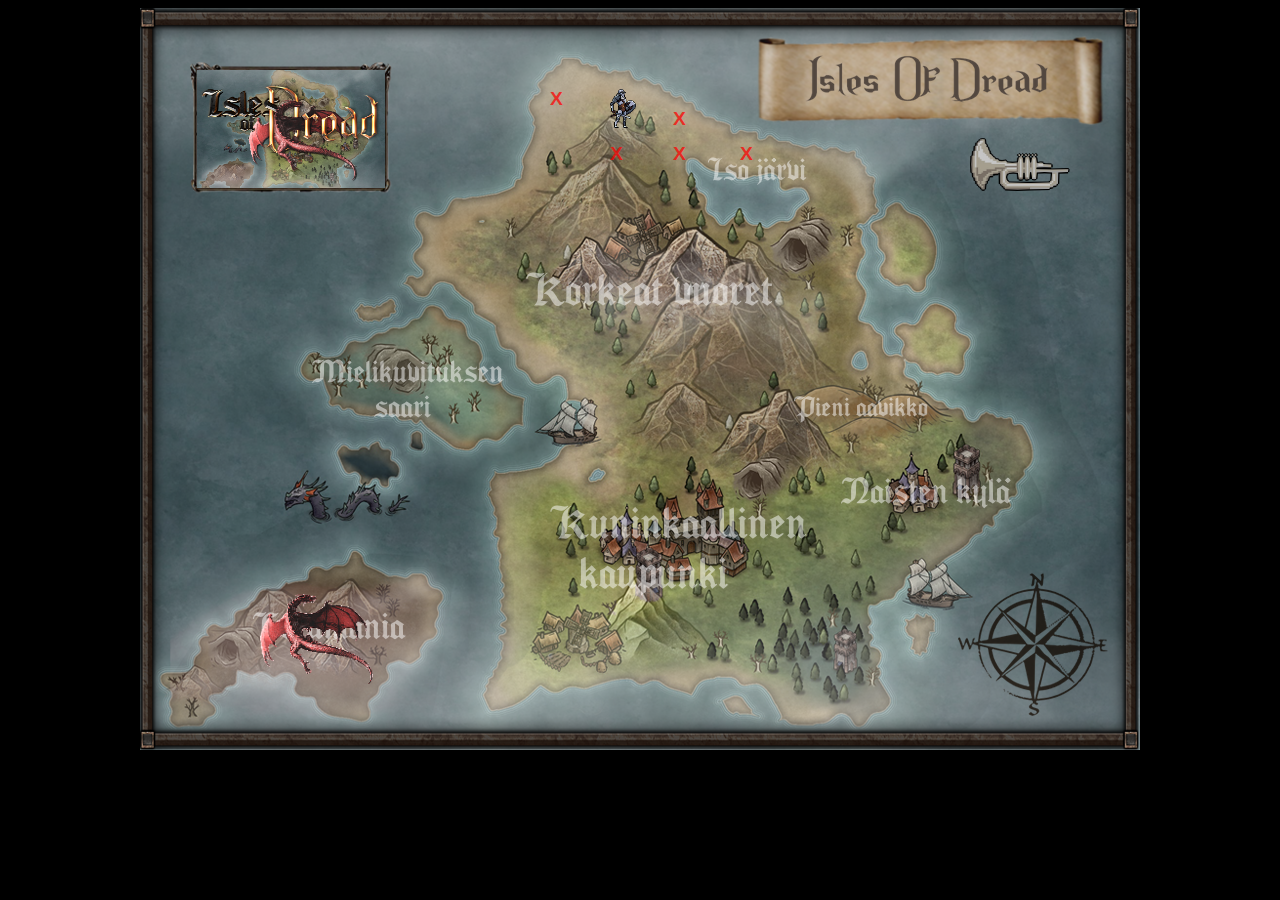
==== commit 0abb3fd0: "12 / 2 info" ====
--- a/rpg/game/map.html
+++ b/rpg/game/map.html
@@ -9,10 +9,13 @@
     
     <link rel="stylesheet" href="points.css">
     <link rel="stylesheet" href="map.css">
+    <link rel="stylesheet" href="animation.css">
 
     <link rel="icon" href="logo.png">
+    
 </head>
 <body>
+    <audio src="login.mp3" id="music" loop></audio>
     <div id="battlefield">
         <img id="bg" src="">
         <button onclick="BattleStart()" id="fightButton">FIGHT</button>
@@ -29,7 +32,8 @@
         
         <div><img id="skill3CD" src="skill3CD.png"></div>
         <h2 id="energy"></h2>
-        <div id="dialougeBox"><h2 id="story"></h2></div>
+        <div id="dialougeBox"></div>
+        <h2 id="story"></h2>
         <img id="fight" src="fight.png">
         <img id="cinematic" src="">
         <div id="infoTab" onclick="document.getElementById('infoTab').style.display = 'none'; document.getElementById('cinematic').style.display = 'none' "><p id="infoText"></p></div>
@@ -41,6 +45,10 @@
         <div class="choice" id="dialougeBox2"></div>
         <h2 id="story2"></h2>
         <img id="splash" src="backgrounds/emptySplash.png">
+        <div id="soundControl" onmouseleave="document.getElementById('volumeChanger').style.display = 'none'">
+            <button onclick="audioContorl()" id="musicButton" onmouseover="document.getElementById('volumeChanger').style.display = 'block'"></button>
+        <input type="range" name="" id="volumeChanger" min="0" max="1" step="0.01" oninput="setVolumeSlider()">
+        </div>
         <div class="choice" id="yes" onclick="FightTrigger(true)">>>YES<<</div>
         <div class="choice" id="no" onclick="FightTrigger(false)">>>NO<<</div>
         <img id="map" src="map.png" width="1000px">
@@ -113,19 +121,23 @@
         <img id="mapCinematic" src="backgrounds/infoOveray.png">
         <div id="charInfo" onclick="document.getElementById('charInfo').style.display = 'none'; document.getElementById('mapCinematic').style.display = 'none' ">
             <div class="tableInfo" id="tableCharName"></div>
-            <div class="tableInfo" id="tablePortrait"></div>
+            <div class="tableInfo" id="tablePortrait" title="Very Handsome"></div>
             <div class="tableInfo" id="tableAtk"></div>
             <div class="tableInfo" id="tableDef"></div>
             <div class="tableInfo" id="tableHpBar"></div>
+            <div class="tableInfo" id="tableCritDmgPic" title="Crit Damage"></div>
             <div class="tableInfo" id="tableCritDmg"></div>
+            <div class="tableInfo" id="tableCritRatePic" title="Crit Chance"></div>
             <div class="tableInfo" id="tableCritRate"></div>
+            <div class="tableInfo" id="tableSpeedPic" title="Speed"></div>
             <div class="tableInfo" id="tableSpeed"></div>
+            <div class="tableInfo" id="tableDodgePic" title="Dodge Chance"></div>
             <div class="tableInfo" id="tableDodge"></div>
             <div class="tableInfo" id="tableSkillName"></div>
-            <div class="tableInfo" id="tableSkillText"></div>
-            <div class="tableInfo" id="tableSkill1"></div>
-            <div class="tableInfo" id="tableSkill2"></div>
-            <div class="tableInfo" id="tableSkill3"></div>
+            <div class="tableInfo" id="tableSkillText">[skill description]</div>
+            <div class="tableInfo" id="tableSkill1" onmouseover="SkillDesc(0)" onmouseleave="document.getElementById('tableSkillText').innerHTML = '[skill description]'; document.getElementById('tableSkillName').innerHTML = ''"></div>
+            <div class="tableInfo" id="tableSkill2" onmouseover="SkillDesc(1)" onmouseleave="document.getElementById('tableSkillText').innerHTML = '[skill description]'; document.getElementById('tableSkillName').innerHTML = ''"></div>
+            <div class="tableInfo" id="tableSkill3" onmouseover="SkillDesc(2)" onmouseleave="document.getElementById('tableSkillText').innerHTML = '[skill description]'; document.getElementById('tableSkillName').innerHTML = ''"></div>
         </div>
     </div>
 
--- a/rpg/game/map.css
+++ b/rpg/game/map.css
@@ -11,7 +11,7 @@
 body {
     font-size: larger;
     cursor: default;
-    background: url("texture.png");
+    background: black;
     background-size: 100%;
 }
 
@@ -23,6 +23,30 @@
     height: 70vh;
     border: 3px solid black;
 }
+#soundControl {
+    position: absolute;
+    top: 130px;
+    left: 800px;
+    width: 160px;
+    height: 100px;
+    text-align: center;
+}
+#musicButton {
+    background: url("isNotPlaying.png") no-repeat;
+    background-size: 100%;
+    width: 100px;
+    height: 60px;
+    border: none;
+    margin-bottom: 10px;
+}
+#musicButton:hover {
+    transform: scale(1.1);
+    cursor: pointer;
+}
+#volumeChanger {
+    display: none;
+    margin: auto;
+}
 
 #cinematic {
     position: absolute;
@@ -90,12 +114,25 @@
 }
 
 .tableInfo {
-    background-color: blueviolet;
-    position: absolute;
+    font-family: "descFont";
+    text-shadow: -1px -1px 0 rgba(0, 0, 0, 0.754), 1px -1px 0 rgba(0, 0, 0, 0.754), -1px 1px 0 rgba(0, 0, 0, 0.754), 1px 1px 0 rgba(0, 0, 0, 0.754);
+    position: absolute;
+    color: rgb(175, 175, 175);
+    animation: fadeIn 1s forwards;
+    animation-delay: block 2s;
 }
 #tableCharName {
     top: 70px;
     left: 30px;
+    font-size: larger;
+}
+#tablePortrait {
+    background: url("knight/Knight_1/Attack1.png") no-repeat;
+    background-size: 100%;
+    top: 15px;
+    left: 180px;
+    height: 300px;
+    width: 200px;
 }
 #tableAtk {
     top: 150px;
@@ -105,21 +142,98 @@
     top: 200px;
     left: 100px;
 }
+#tableHpBar {
+    background: url("HpBar.png") no-repeat;
+    top: 279px;
+    left: 43px;
+    width: 320px;
+    height: 20px;
+}
+
+#tableCritRatePic {
+    background: url("CritRate.png") no-repeat;
+    background-size: 100%;
+    width: 40px;
+    height: 40px;
+    top: 373px;
+    left: 55px;
+}
 #tableCritRate {
-    top: 370px;
-    left: 80px;
+    top: 383px;
+    left: 110px;
+}
+#tableCritDmgPic {
+    background: url("CritDmg.png") no-repeat;
+    background-size: 100%;
+    width: 40px;
+    height: 40px;
+    top: 325px;
+    left: 55px;
 }
 #tableCritDmg {
-    top: 330px;
-    left: 80px;
+    top: 337px;
+    left: 110px;
+}
+#tableDodgePic {
+    background: url("Dodge.png") no-repeat;
+    background-size: 100%;
+    width: 40px;
+    height: 40px;
+    top: 325px;
+    left: 200px;
 }
 #tableDodge {
-    top: 330px;
+    top: 337px;
+    left: 250px;
+}
+#tableSpeedPic {
+    background: url("speed.png") no-repeat;
+    background-size: 100%;
+    width: 40px;
+    height: 40px;
+    top: 373px;
+    left: 200px;
+}
+#tableSpeed {
+    top: 383px;
+    left: 250px;
+}
+#tableSkillName {
+    top: 435px;
+    left: 90px;
+}
+#tableSkillText {
+    top: 465px;
+    left: 40px;
+    height: 80px;
+    width: 167px;
+    text-align: left;
+    font-size: 17px;
+    text-align: center;
+}
+#tableSkill1 {
+    background: url("skill1false.png") no-repeat;
+    background-size: 100%;
+    top: 460px;
     left: 210px;
-}
-#tableSpeed {
-    top: 370px;
+    height: 40px;
+    width: 40px;
+}
+#tableSkill2 {
+    background: url("skill2false.png") no-repeat;
+    background-size: 100%;
+    top: 505px;
     left: 210px;
+    height: 40px;
+    width: 40px;
+}
+#tableSkill3 {
+    background: url("skill3false.png") no-repeat;
+    background-size: 100%;
+    top: 460px;
+    left: 260px;
+    height: 80px;
+    width: 80px;
 }
 
 
@@ -257,11 +371,13 @@
     background-size: 4vh 4vh;
     border: none;
 }
+#infoButton:hover {
+    transform: scale(1.2);
+}
 #infoTab {
     left: 5vw;
-    top: 12vw;
-    background: url("information.png") no-repeat;
-    background-size: 40vw 25vw;
+    top: 10vw;
+    
     position: absolute;
 }
 
@@ -279,16 +395,22 @@
 
 @keyframes infoFadeIn {
     0% {
-        height: 2vw;
+        height: 4vw;
         width: 0vw;
+        background: url("infoFadeIn.png") no-repeat;
+        background-size: 0vw 4vw;
     }
     50% {
-        height: 2vw;
+        height: 4vw;
         width: 40vw;
+        background: url("infoFadeIn.png") no-repeat;
+        background-size: 40vw 4vw;
     }
     100% {
         height: 25vw;
         width: 40vw;
+        background: url("information.png") no-repeat;
+        background-size: 40vw 25vw;
     }
 }
 
@@ -388,8 +510,8 @@
 }
 
 #fightButton {
-    top: 200px;
-    left: 100px;
+    top: 20vw;
+    left: 35vw;
     position: absolute;
 }
 
@@ -404,185 +526,13 @@
     background-color: rgba(240, 248, 255, 0.733);
     border: 3px solid black;
     font-family: 'pixelfont';
+    animation: dialBox 1s reverse forwards;
+    animation-delay: block;
 }
 #story {
+    position: absolute;
     text-align: left;
-    white-space: pre-wrap;
-}
-
-@keyframes dialBox {
-    0% {
-        opacity: 1;
-    }
-    69% {
-        opacity: 1;
-    }
-    70% {
-        opacity: 0;
-    }
-    75% {
-        opacity: 0;
-    }
-    80% {
-        opacity: 1;
-    }
-    90% {
-        opacity: 0;
-    }
-    100% {
-        opacity: 1;
-    }
-}
-
-@keyframes fadeIn {
-    0% {
-        display: block;
-        opacity: 0;
-    }
-    100% {
-        display: block;
-        opacity: 1;
-    }
-}
-
-@keyframes Run {
-    0% {
-        left: 0vw;
-        content: url("knight/Knight_1/Protect.png");
-    }
-    12% {
-        left: 1vw;
-        content: url("knight/Knight_1/Run1.png");
-    }
-    25% {
-        left: 2vw;
-        content: url("knight/Knight_1/Run2.png");
-    }
-    37% {
-        left: 3vw;
-        content: url("knight/Knight_1/Run3.png");
-    }
-    50% {
-        left: 4vw;
-        content: url("knight/Knight_1/Run4.png");
-    }
-    62% {
-        left: 5vw;
-        content: url("knight/Knight_1/Run5.png");
-    }
-    75% {
-        left: 6vw;
-        content: url("knight/Knight_1/Run6.png");
-    }
-    87% {
-        left: 7vw;
-        content: url("knight/Knight_1/Run7.png");
-    }
-    100% {
-        left: 8vw;
-        content: url("knight/Knight_1/Protect.png");
-    }
-}
-
-@keyframes Attack {
-    0% {
-        left: 8vw;
-        content: url("knight/Knight_1/Attack1.png");
-    }
-    12% {
-        left: 9vw;
-        content: url("knight/Knight_1/Attack2.png");
-    }
-    25% {
-        left: 10vw;
-        content: url("knight/Knight_1/Attack3.png");
-    }
-    37% {
-        left: 11vw;
-        content: url("knight/Knight_1/Attack4.png");
-    }
-    50% {
-        left: 16vw;
-        content: url("knight/Knight_1/Attack5.png");
-    }
-    62% {
-        left: 10vw;
-        content: url("knight/Knight_1/Attack3.png");
-    }
-    75% {
-        left: 9vw;
-        content: url("knight/Knight_1/Attack2.png");
-    }
-    87% {
-        left: 8vw;
-        content: url("knight/Knight_1/Attack1.png");
-    }
-    100% {
-        left: 8vw;
-        content: url("knight/Knight_1/Protect.png");
-    }
-}
-
-@keyframes EnemyAttack {
-    20% {
-        left: 40vw;
-    }
-    40% {
-        left: 38vw;
-    }
-    60% {
-        left: 36vw;
-    }
-    80% {
-        left: 38vw;
-    }
-    100% {
-        left: 40vw;
-    }
-}
-
-@keyframes Defend {
-    20% {
-        left: 8vw;
-        content: url("knight/Knight_1/Def1.png");
-    }
-    40% {
-        left: 6vw;
-        content: url("knight/Knight_1/Def2.png");
-    }
-    60% {
-        left: 4vw;
-        content: url("knight/Knight_1/Def2.png");
-    }
-    80% {
-        left: 6vw;
-        content: url("knight/Knight_1/Def1.png");
-    }
-    100% {
-        left: 8vw;
-        content: url("knight/Knight_1/Protect.png");
-    }
-}
-
-@keyframes Attack2 {
-    20% {
-        left: 8vw;
-        content: url("knight/Knight_1/Attack21.png");
-    }
-    40% {
-        left: 12vw;
-        content: url("knight/Knight_1/Attack22.png");
-    }
-    60% {
-        left: 20vw;
-        content: url("knight/Knight_1/Attack23.png");
-    }
-    80% {
-        left: 12vw;
-        content: url("knight/Knight_1/Attack24.png");
-    }
-    100% {
-        left: 8vw;
-        content: url("knight/Knight_1/Protect.png");
-    }
+    left: 25vw;
+    bottom: 4vh;
+    font-family: 'pixelfont';
 }--- a/rpg/game/animation.css
+++ b/rpg/game/animation.css
@@ -0,0 +1,178 @@
+@keyframes dialBox {
+    0% {
+        display: block;
+        opacity: 1;
+    }
+    69% {
+        opacity: 1;
+    }
+    70% {
+        opacity: 0;
+    }
+    75% {
+        opacity: 0;
+    }
+    80% {
+        opacity: 1;
+    }
+    90% {
+        opacity: 0;
+    }
+    100% {
+        display: block;
+        opacity: 1;
+    }
+}
+
+@keyframes fadeIn {
+    0% {
+        display: block;
+        opacity: 0;
+    }
+    100% {
+        display: block;
+        opacity: 1;
+    }
+}
+
+@keyframes Run {
+    0% {
+        left: 0vw;
+        content: url("knight/Knight_1/Protect.png");
+    }
+    12% {
+        left: 1vw;
+        content: url("knight/Knight_1/Run1.png");
+    }
+    25% {
+        left: 2vw;
+        content: url("knight/Knight_1/Run2.png");
+    }
+    37% {
+        left: 3vw;
+        content: url("knight/Knight_1/Run3.png");
+    }
+    50% {
+        left: 4vw;
+        content: url("knight/Knight_1/Run4.png");
+    }
+    62% {
+        left: 5vw;
+        content: url("knight/Knight_1/Run5.png");
+    }
+    75% {
+        left: 6vw;
+        content: url("knight/Knight_1/Run6.png");
+    }
+    87% {
+        left: 7vw;
+        content: url("knight/Knight_1/Run7.png");
+    }
+    100% {
+        left: 8vw;
+        content: url("knight/Knight_1/Protect.png");
+    }
+}
+
+@keyframes Attack {
+    0% {
+        left: 8vw;
+        content: url("knight/Knight_1/Attack1.png");
+    }
+    12% {
+        left: 9vw;
+        content: url("knight/Knight_1/Attack2.png");
+    }
+    25% {
+        left: 10vw;
+        content: url("knight/Knight_1/Attack3.png");
+    }
+    37% {
+        left: 11vw;
+        content: url("knight/Knight_1/Attack4.png");
+    }
+    50% {
+        left: 16vw;
+        content: url("knight/Knight_1/Attack5.png");
+    }
+    62% {
+        left: 10vw;
+        content: url("knight/Knight_1/Attack3.png");
+    }
+    75% {
+        left: 9vw;
+        content: url("knight/Knight_1/Attack2.png");
+    }
+    87% {
+        left: 8vw;
+        content: url("knight/Knight_1/Attack1.png");
+    }
+    100% {
+        left: 8vw;
+        content: url("knight/Knight_1/Protect.png");
+    }
+}
+
+@keyframes EnemyAttack {
+    20% {
+        left: 40vw;
+    }
+    40% {
+        left: 38vw;
+    }
+    60% {
+        left: 36vw;
+    }
+    80% {
+        left: 38vw;
+    }
+    100% {
+        left: 40vw;
+    }
+}
+
+@keyframes Defend {
+    20% {
+        left: 8vw;
+        content: url("knight/Knight_1/Def1.png");
+    }
+    40% {
+        left: 6vw;
+        content: url("knight/Knight_1/Def2.png");
+    }
+    60% {
+        left: 4vw;
+        content: url("knight/Knight_1/Def2.png");
+    }
+    80% {
+        left: 6vw;
+        content: url("knight/Knight_1/Def1.png");
+    }
+    100% {
+        left: 8vw;
+        content: url("knight/Knight_1/Protect.png");
+    }
+}
+
+@keyframes Attack2 {
+    20% {
+        left: 8vw;
+        content: url("knight/Knight_1/Attack21.png");
+    }
+    40% {
+        left: 12vw;
+        content: url("knight/Knight_1/Attack22.png");
+    }
+    60% {
+        left: 20vw;
+        content: url("knight/Knight_1/Attack23.png");
+    }
+    80% {
+        left: 12vw;
+        content: url("knight/Knight_1/Attack24.png");
+    }
+    100% {
+        left: 8vw;
+        content: url("knight/Knight_1/Protect.png");
+    }
+}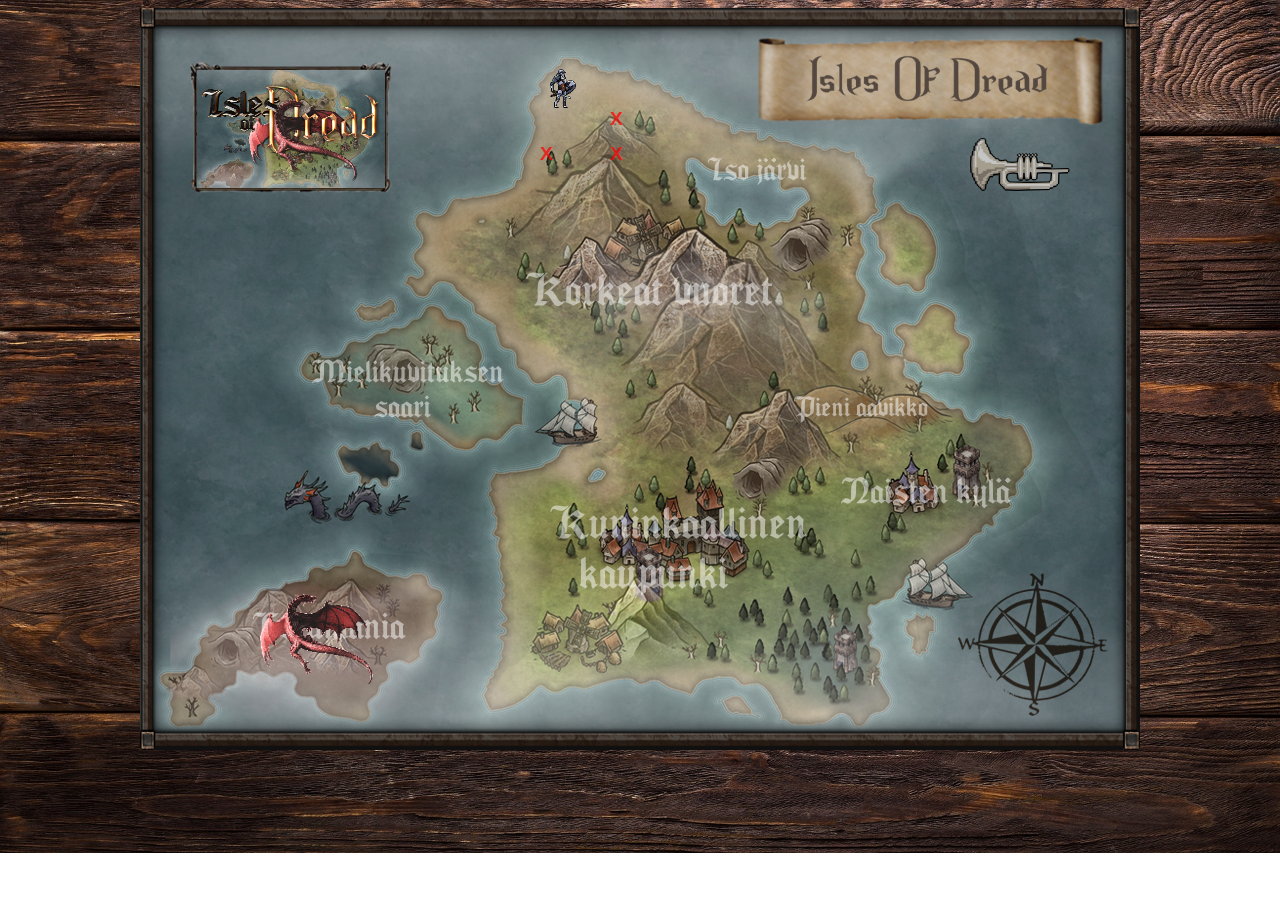
==== commit 6d3c6d6b: "szaros szar" ====
--- a/rpg/game/map.html
+++ b/rpg/game/map.html
@@ -18,20 +18,29 @@
     <audio src="login.mp3" id="music" loop></audio>
     <div id="battlefield">
         <img id="bg" src="">
-        <button onclick="BattleStart()" id="fightButton">FIGHT</button>
-        <h2 id="Cname"></h2>
-        <h2 id="CHP"></h2>
+        <div class="sword" id="sword1"></div>
+        <div class="sword" id="sword2"></div>
+        <button onclick="BattleStart()" id="fightButton"></button>
+        <div class="battleElements" id="skillBc"></div>
+        <h2 class="battleElements" id="Cname"></h2>
+        <h2 class="battleElements" id="energy"></h2>
+        <h2 class="battleElements" id="cHpText"></h2>
+        <div class="battleElements"id="cMaxHp"></div>
+        <div class="battleElements" id="cHp"></div>
+
         <img id="protog" src="knight/Knight_1/Protect.png">
         <img id="enemy" src="">
         <button onclick="information()" id="infoButton" ></button>
-        <h2 id="enemyHP"></h2>
+        
+        <h2 class="battleElements" id="eHpText"></h2>
+        <div class="battleElements"id="eMaxHp"></div>
+        <div class="battleElements" id="enemyHp"></div>
 
-        <button id="skill1" onclick="skill1()" ></button>
-        <button id="skill2" onclick="skill2()" ></button>
-        <button id="skill3" onclick="skill3()" ></button>
+        <button class="battleElements" id="skill1" onclick="skill1()" ></button>
+        <button class="battleElements" id="skill2" onclick="skill2()" ></button>
+        <button class="battleElements" id="skill3" onclick="skill3()" ></button>
         
-        <div><img id="skill3CD" src="skill3CD.png"></div>
-        <h2 id="energy"></h2>
+        <div><img class="battleElements" id="skill3CD" src="skill3CD.png"></div>
         <div id="dialougeBox"></div>
         <h2 id="story"></h2>
         <img id="fight" src="fight.png">
@@ -118,7 +127,7 @@
         <div id="tileText"></div>
         <div id="charInfoText"></div>
 
-        <img id="mapCinematic" src="backgrounds/infoOveray.png">
+        <img id="mapCinematic" src="backgrounds/infoOveray.png" onclick="document.getElementById('charInfo').style.display = 'none'; document.getElementById('mapCinematic').style.display = 'none' ">
         <div id="charInfo" onclick="document.getElementById('charInfo').style.display = 'none'; document.getElementById('mapCinematic').style.display = 'none' ">
             <div class="tableInfo" id="tableCharName"></div>
             <div class="tableInfo" id="tablePortrait" title="Very Handsome"></div>
--- a/rpg/game/map.css
+++ b/rpg/game/map.css
@@ -11,7 +11,7 @@
 body {
     font-size: larger;
     cursor: default;
-    background: black;
+    background: url(backgrounds/wood.jpg) no-repeat;
     background-size: 100%;
 }
 
@@ -336,6 +336,7 @@
     position: relative;
     display: inline-block;
     margin: auto;
+    width: 70vw;
 }
 
 @keyframes transB {
@@ -444,11 +445,46 @@
     }
 }
 
-#enemyHP {
-    position: absolute;
-    top: 200px;
-    left: 600px;
+#eHpText {
+    position: absolute;
     font-family: 'pixelfont';
+    left: 45vw;
+    top: 15vw;
+    font-size: xx-large;
+    color: black;
+    text-shadow: -1px -1px 0 rgb(237, 239, 231), 1px -1px 0 rgb(237, 239, 231), -1px 1px 0 rgb(237, 239, 231), 1px 1px 0 rgb(237, 239, 231);
+}
+#eMaxHp {
+    top: 19vw;
+    left: 45vw;
+    position: absolute;
+    background: url("Hp.png") no-repeat;
+    background-size: 100%;
+    height: 4vw;
+    width: 13vw;
+}
+#enemyHp {
+    top: 18.8vw;
+    left: 44vw;
+    position: absolute;
+    background: url("HpBar.png") no-repeat;
+    height: 1.4vw;
+    width: 12vw;
+}
+
+
+#skillBc {
+    position: absolute;
+    top: 8vw;
+    left: 1vw;
+    height: 60vh;
+    width: 23vh;
+    background-image: linear-gradient(rgba(0, 0, 0, 0),rgba(0, 0, 0, 0.774));
+    border-radius: 10px;
+    border-width: 3px;
+    border-style: solid;
+    border-color: black;
+        
 }
 
 #skill1 {
@@ -461,6 +497,10 @@
     background-size: 7vh 7vh;
     border: none;
 }
+#skill1:hover {
+    filter: hue-rotate(3.142rad);
+}
+
 #skill2 {
     height: 7vh;
     width: 7vh;
@@ -490,49 +530,103 @@
 }
 
 #energy {
-    top: 250px;
-    left: 100px;
+    top: 15vw;
+    left: 1.5vw;
     position: absolute;
     font-family: 'pixelfont';
+    font-size: x-large;
+    color: rgb(126, 179, 115);
 }
 
 #Cname {
-    top: 200px;
-    left: 100px;
+    top: 14vw;
+    left: 14vw;
+    position: absolute;
+    font-family: 'descFont';
+    font-size: xx-large;
+    text-align: center;
+    width: 11vw;
+    text-shadow: -1px -1px 0 rgb(237, 239, 231), 1px -1px 0 rgb(237, 239, 231), -1px 1px 0 rgb(237, 239, 231), 1px 1px 0 rgb(237, 239, 231);
+
+}
+#cMaxHp {
+    top: 19vw;
+    left: 13vw;
+    position: absolute;
+    background: url("Hp.png") no-repeat;
+    background-size: 100%;
+    height: 4vw;
+    width: 13vw;
+}
+#cHp {
+    top: 18.9vw;
+    left: 13vw;
+    position: absolute;
+    background: url("HpBar.png") no-repeat;
+    height: 1.4vw;
+    width: 13vw;
+}
+#cHpText {
+    top: 17.5vw;
+    left: 1.5vw;
     position: absolute;
     font-family: 'pixelfont';
-}
-#CHP {
-    top: 250px;
-    left: 100px;
-    position: absolute;
-    font-family: 'pixelfont';
-}
+    font-size: x-large;
+    color: rgb(179, 115, 115);
+}
+
 
 #fightButton {
-    top: 20vw;
-    left: 35vw;
-    position: absolute;
+    top: 16vw;
+    left: 32vw;
+    position: absolute;
+    background: url("fightButtonNormal.png") no-repeat;
+    background-size: 100%;
+    width: 150px;
+    height: 94px;
+    border: none;
+}
+#fightButton:hover {
+    background: url("fightButton.png") no-repeat;
+    background-size: 100%;
+    transform: scale(1.2);
+}
+.sword {
+    position: absolute;
+    width: 150px;
+    height: 150px;
+}
+#sword1 {
+    top: 4vw;
+    left: 0vw;
+    background: url("sword1.png") no-repeat;
+    background-size: 100%;
+}
+#sword2 {
+    background: url("sword2.png") no-repeat;
+    background-size: 100%;
+    top: 4vw;
+    left: 64vw;
 }
 
 #dialougeBox {
     position: absolute;
-    left: 5vw;
-    right: 5vw;
-    bottom: 5vh;
+    left: 13vw;
+    bottom: 3vh;
     height: 7vh;
-    width: 60vw;
+    width: 48vw;
     text-align: center;
     background-color: rgba(240, 248, 255, 0.733);
     border: 3px solid black;
     font-family: 'pixelfont';
-    animation: dialBox 1s reverse forwards;
-    animation-delay: block;
 }
 #story {
     position: absolute;
     text-align: left;
-    left: 25vw;
-    bottom: 4vh;
+    left: 13vw;
+    bottom: 1vh;
     font-family: 'pixelfont';
+    width: 48vw;
+    text-align: center;
+    font-size: 4vmin;
 }--- a/rpg/game/animation.css
+++ b/rpg/game/animation.css
@@ -1,3 +1,13 @@
+@keyframes fadeOut {
+    0% {
+        opacity: 1;
+    }
+    100% {
+        opacity: 0;
+    }
+}
+
+
 @keyframes dialBox {
     0% {
         display: block;
@@ -21,6 +31,88 @@
     100% {
         display: block;
         opacity: 1;
+    }
+}
+@keyframes dialKi {
+    0% {
+        opacity: 1;
+    }
+    49% {
+        opacity: 1;
+    }
+    50% {
+        opacity: 0;
+    }
+    79% {
+        opacity: 0;
+    }
+    80% {
+        opacity: 1;
+    }
+    99% {
+        opacity: 1;
+    }
+    100% {
+        opacity: 0;
+        display: none;
+    }
+}
+@keyframes fightXD {
+    0% {
+        transform: scale(0.4);
+        opacity: 1;
+        top: 0vw;
+    }
+    80% {
+        transform: scale(1.2);
+        opacity: 1;
+        top: 20vw;
+    }
+    100% {
+        transform: scale(1);
+        opacity: 1;
+        top: 16vw;
+    }
+}
+@keyframes whiteFadeIn {
+    0% {
+        display: block;
+        opacity: 0;
+    }
+    15% {
+        opacity: 1;
+    }
+    100% {
+        display: block;
+        opacity: 0;
+    }
+}
+@keyframes sword1 {
+    0% {
+        transform: scale(0.8);
+        opacity: 1;
+        top: 4vw;
+        left: 0vw;
+    }
+    100% {
+        transform: scale(1);
+        opacity: 1;
+        top: 14vw;
+        left: 31vw;
+    }
+}
+@keyframes sword2 {
+    0% {
+        transform: scale(0.8);
+        opacity: 1;
+        top: 4vw;
+        left: 64vw;
+    }
+    100% {
+        transform: scale(1);
+        opacity: 1;
+        top: 14vw;
+        left: 33vw;
     }
 }
 
@@ -155,12 +247,16 @@
 }
 
 @keyframes Attack2 {
+    0% {
+        left: 8vw;
+        content: url("knight/Knight_1/Attack1.png");
+    }
     20% {
-        left: 8vw;
+        left: 12vw;
         content: url("knight/Knight_1/Attack21.png");
     }
     40% {
-        left: 12vw;
+        left: 18vw;
         content: url("knight/Knight_1/Attack22.png");
     }
     60% {
@@ -175,4 +271,13 @@
         left: 8vw;
         content: url("knight/Knight_1/Protect.png");
     }
-}+}
+@keyframes semmi {
+    0% {
+        left: 7vw;
+    }
+    100% {
+        left: 8vw;
+    }
+}
+
